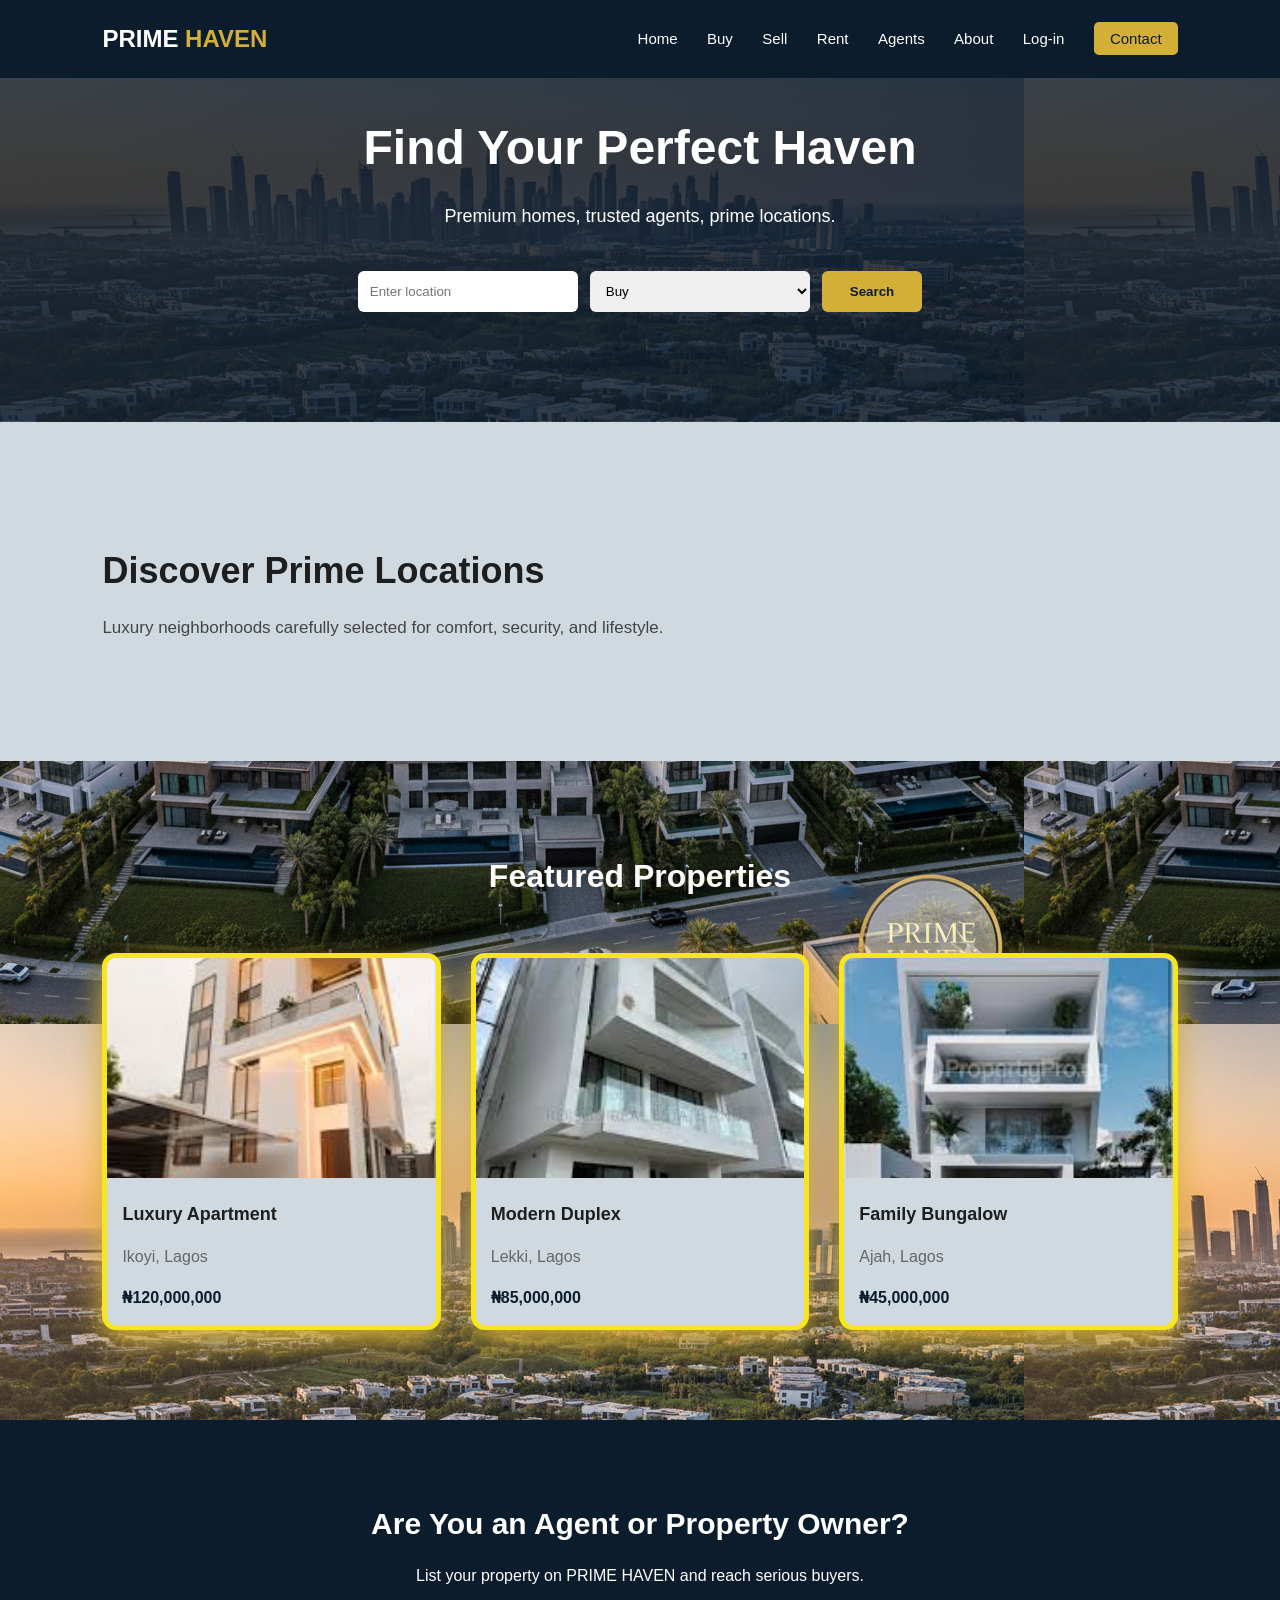
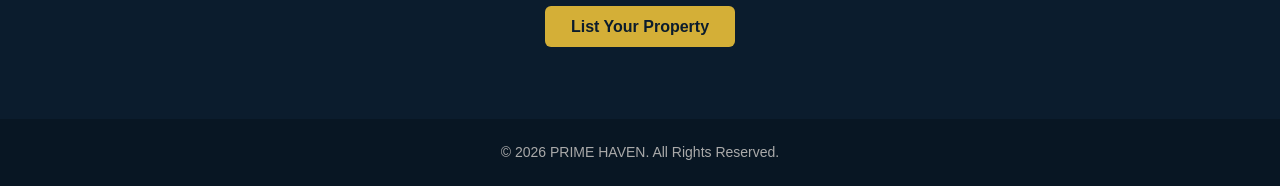
==== index.html @ c100c232 "Add files via upload" ====
<!DOCTYPE html>
<html lang="en">
<head>
    <meta charset="UTF-8">
    <meta name="viewport" content="width=device-width, initial-scale=1.0">
    <title>PRIME HAVEN | Premium Real Estate</title>
    <link rel="stylesheet" href="index.css">
</head>
<body>

<!--  HEADER / NAVBAR  -->
<header class="header">
    <div class="logo">PRIME <span>HAVEN</span></div>
    <nav class="nav">
        <a href="index.html">Home</a>
        <a href="buy.html">Buy</a>
        <a href="sell.html">Sell</a>
        <a href="rent.html">Rent</a>
        <a href="agents.html">Agents</a>
        <a href="about us.html">About</a>
        <a href="login.html">Log-in</a>
        <a href="contact.html" class="btn">Contact</a>
    </nav>
</header>

<!--  HERO SECTION  -->
<section class="hero">
    <h1>Find Your Perfect Haven</h1>
    <p>Premium homes, trusted agents, prime locations.</p>

    <div class="search-box">
        <input type="text" placeholder="Enter location">
        <select>
            <option>Buy</option>
            <option>Rent</option>
        </select>

        <button>Search</button>
    </div>
</section>

<!--  IMAGE BACKGROUND SECTION  -->
<section class="image-bg-section">
    <div class="bg-overlay"></div>

    <div class="content">
        <h2>Discover Prime Locations</h2>
        <p>Luxury neighborhoods carefully selected for comfort, security, and lifestyle.</p>
    </div>
</section>

<!--  FEATURED PROPERTIES  -->
<section class="properties">
    <h2>Featured Properties</h2>

    <div class="property-grid">
        <div class="property-card">
            <img src="[data-uri]" alt="Luxury Apartment">
            <h3>Luxury Apartment</h3>
            <p>Ikoyi, Lagos</p>
            <span class="price">₦120,000,000</span>
        </div>

        <div class="property-card">
            <img src="[data-uri]" alt="Modern Duplex">
            <h3>Modern Duplex</h3>
            <p>Lekki, Lagos</p>
            <span class="price">₦85,000,000</span>
        </div>

        <div class="property-card">
            <img src="[data-uri]" alt="Family Bungalow">
            <h3>Family Bungalow</h3>
            <p>Ajah, Lagos</p>
            <span class="price">₦45,000,000</span>
        </div>
    </div>
</section>

<!--  CALL TO ACTION  -->
<section class="cta">
    <h2>Are You an Agent or Property Owner?</h2>
    <p>List your property on PRIME HAVEN and reach serious buyers.</p>
    <a href="contact.html" class="btn">List Your Property</a>
</section>

<!--  FOOTER  -->
<footer class="footer">
    <p>© 2026 PRIME HAVEN. All Rights Reserved.</p>
</footer>

</body>
</html>
---- index.css ----
/*  RESET & GLOBAL  */
* {
    
    margin: 0;
    padding: 0;
    box-sizing: border-box;
    font-family: 'Poppins', sans-serif;
}

body {
    background: url(prime-haven-bg.png.png);
    color: #1e1e1e;
    line-height: 1.6;
}

a {
    text-decoration: none;
}

/*  HEADER / NAVBAR  */
.header {
    display: flex;
    justify-content: space-between;
    align-items: center;
    padding: 20px 8%;
    background: #0b1c2d;
    z-index: 999;
    position: fixed;
    width: 100%;
}

.logo {
    font-size: 24px;
    font-weight: 700;
    color: #ffffff;
}

.logo span {
    color: #d4af37; /* Gold accent */
}

.nav a {
    color: #ffffff;
    margin-left: 25px;
    font-size: 15px;
    transition: color 0.3s ease;
}

.nav a:hover {
    color: #d4af37;
}

.nav .btn {
    background: #d4af37;
    color: #0b1c2d;
    padding: 8px 16px;
    border-radius: 5px;
    font-weight: 500;
}

/*  HERO SECTION  */
.hero {
    padding: 110px 8%;
    background: linear-gradient(rgba(11, 28, 45, 0.8), rgba(11, 28, 45, 0.8)),
                url('https://images.unsplash.com/photo-1560185127-6ed189bf02a1');
    background-size: cover;
    background-position: center;
    text-align: center;
    color: #ffffff;
}

.hero h1 {
    font-size: 48px;
    margin-bottom: 15px;
}

.hero p {
    font-size: 18px;
    margin-bottom: 40px;
}

/*  SEARCH BOX  */
.search-box {
    display: flex;
    justify-content: center;
    gap: 12px;
    flex-wrap: wrap;
}

.search-box input,
.search-box select {
    padding: 12px;
    width: 220px;
    border-radius: 6px;
    border: none;
    outline: none;
}

.search-box button {
    padding: 12px 28px;
    background: #d4af37;
    color: #0b1c2d;
    border: none;
    border-radius: 6px;
    font-weight: 600;
    cursor: pointer;
}

/*  IMAGE BACKGROUND SECTION  */
.image-bg-section {
    position: relative;
    background: url('images/prime-haven-bg.png') center/cover no-repeat;
    padding: 120px 8%;
}

.image-bg-section .bg-overlay {
    position: absolute;
    inset: 0;
    background: #d1d9e0;
}

.image-bg-section .content {
    position: relative;
    z-index: 2;
    max-width: 700px;
}

.image-bg-section h2 {
    font-size: 36px;
    margin-bottom: 15px;
}

.image-bg-section p {
    font-size: 17px;
    color: #444;
}

/*  PROPERTIES SECTION  */
.properties {
    padding: 90px 8%;
}

.properties h2 {
    text-align: center;
    font-size: 32px;
    color: snow;
    margin-bottom: 50px;
}

.property-grid {
    display: grid;
    grid-template-columns: repeat(auto-fit, minmax(280px, 1fr));
    gap: 30px;
}

.property-card {
    background: #d1d9e0;
    border-radius: 14px;
    border: solid 5px;
    border-color: #f5e61d;
    overflow: hidden;
    box-shadow: 0 12px 30px #d4af37;
    transition: transform 0.3s ease;
}

.property-card:hover {
    transform: translateY(-10px);
}

.property-card img {
    width: 100%;
    height: 220px;
    object-fit: cover;
}

.property-card h3 {
    padding: 15px;
    font-size: 18px;
}

.property-card p {
    padding: 0 15px;
    color: #666;
}

.property-card .price {
    display: block;
    padding: 15px;
    font-weight: 700;
    color: #0b1c2d;
}

/*  CALL TO ACTION  */
.cta {
    background: #0b1c2d;
    color: #ffffff;
    text-align: center;
    padding: 80px 8%;
}

.cta h2 {
    font-size: 30px;
    margin-bottom: 15px;
}

.cta p {
    margin-bottom: 25px;
}

.cta .btn {
    background: #d4af37;
    color: #0b1c2d;
    padding: 12px 26px;
    border-radius: 6px;
    font-weight: 600;
}

/*  FOOTER  */
.footer {
    background: #081623;
    color: #aaa;
    text-align: center;
    padding: 22px;
    font-size: 14px;
}

/*  RESPONSIVE  */
@media (max-width: 768px) {
    .header {
        flex-direction: column;
        gap: 15px;
    }

    .hero h1 {
        font-size: 36px;
    }

    .image-bg-section h2 {
        font-size: 28px;
    }
}

html {
    scroll-behavior: smooth;
}

.fade-in {
    opacity: 0;
    transform: translateY(20px);
    transition: all 0.8s ease;
}

.fade-in.show {
    opacity: 1;
    transform: translateY(0);
}
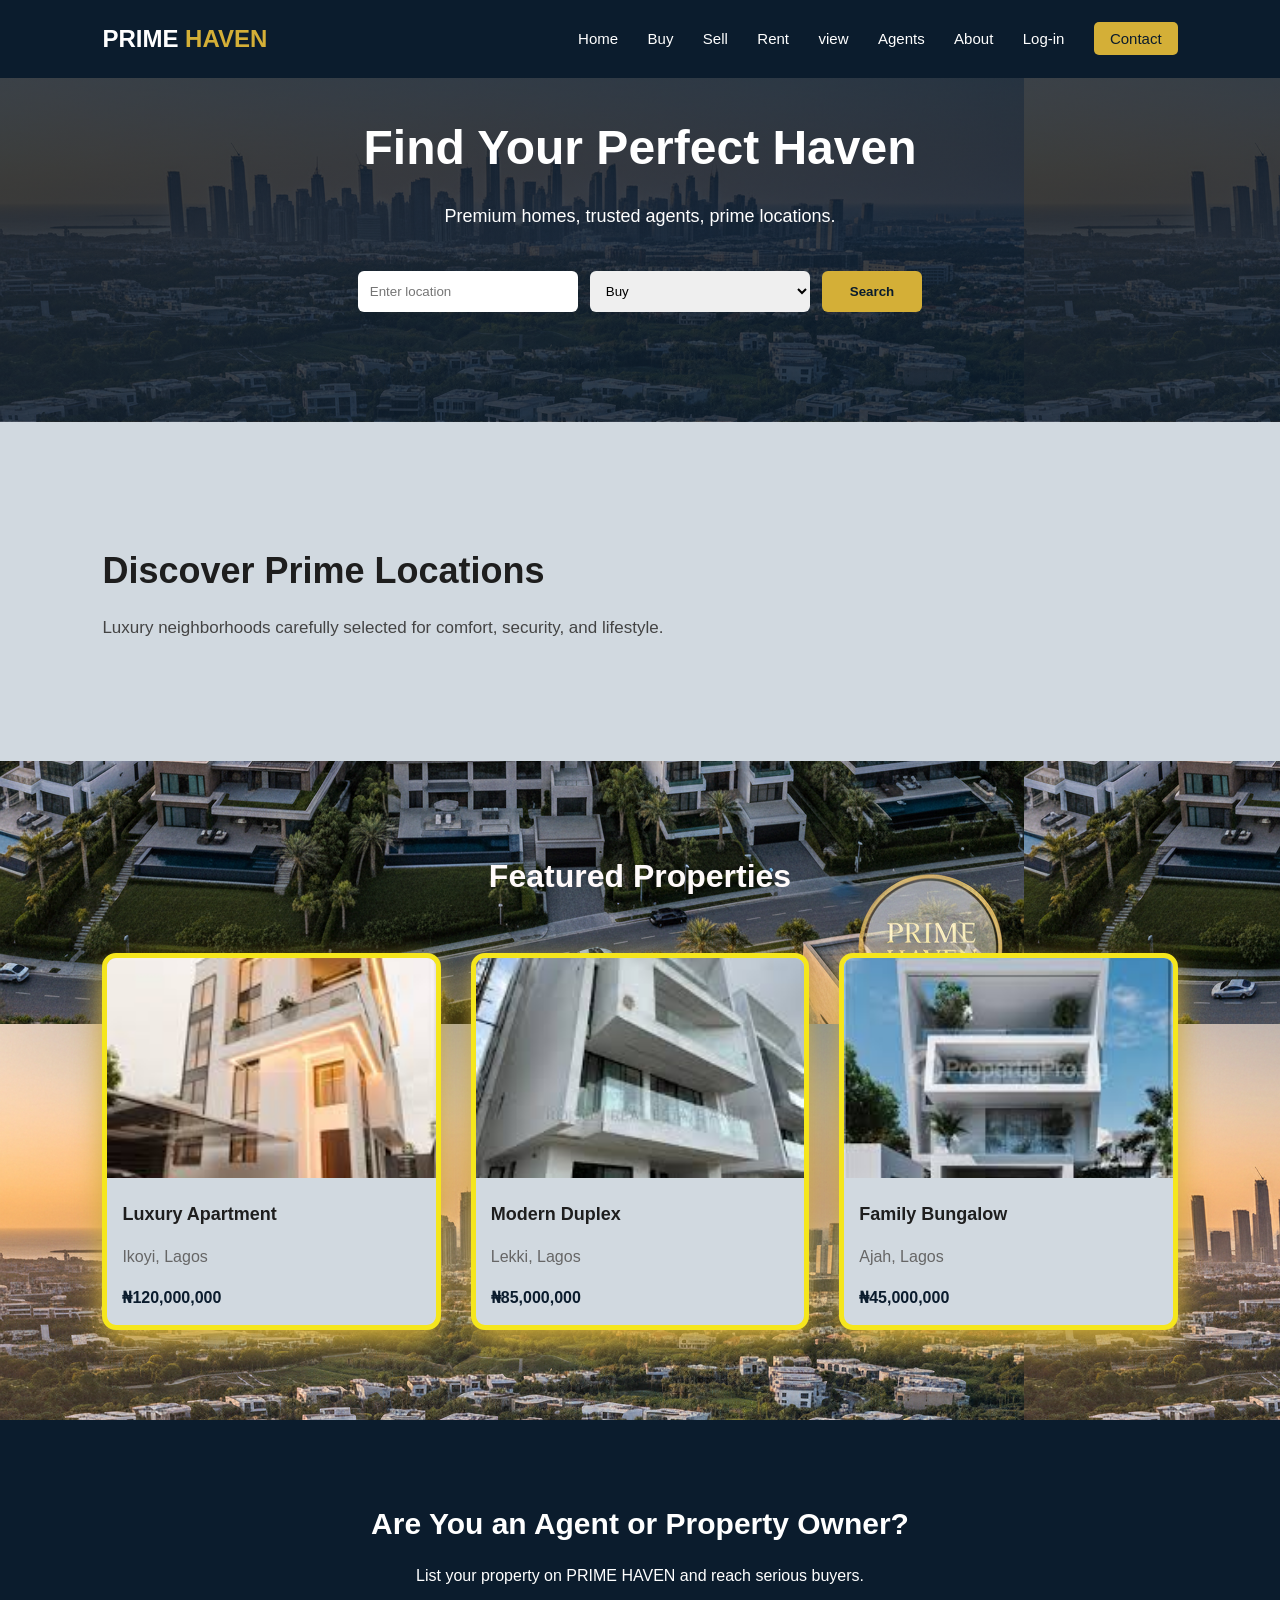
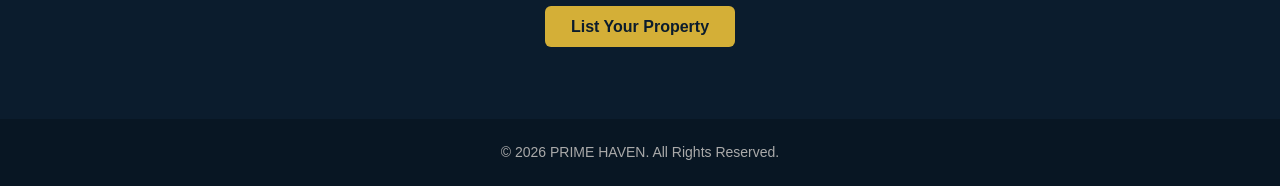
==== commit 0204d5bc: "Update print statement from 'Hello' to 'Goodbye'" ====
--- a/index.html
+++ b/index.html
@@ -16,6 +16,7 @@
         <a href="buy.html">Buy</a>
         <a href="sell.html">Sell</a>
         <a href="rent.html">Rent</a>
+        <a href="virtual tour.html">view</a>
         <a href="agents.html">Agents</a>
         <a href="about us.html">About</a>
         <a href="login.html">Log-in</a>
@@ -90,4 +91,5 @@
 </footer>
 
 </body>
-</html>+
+</html>
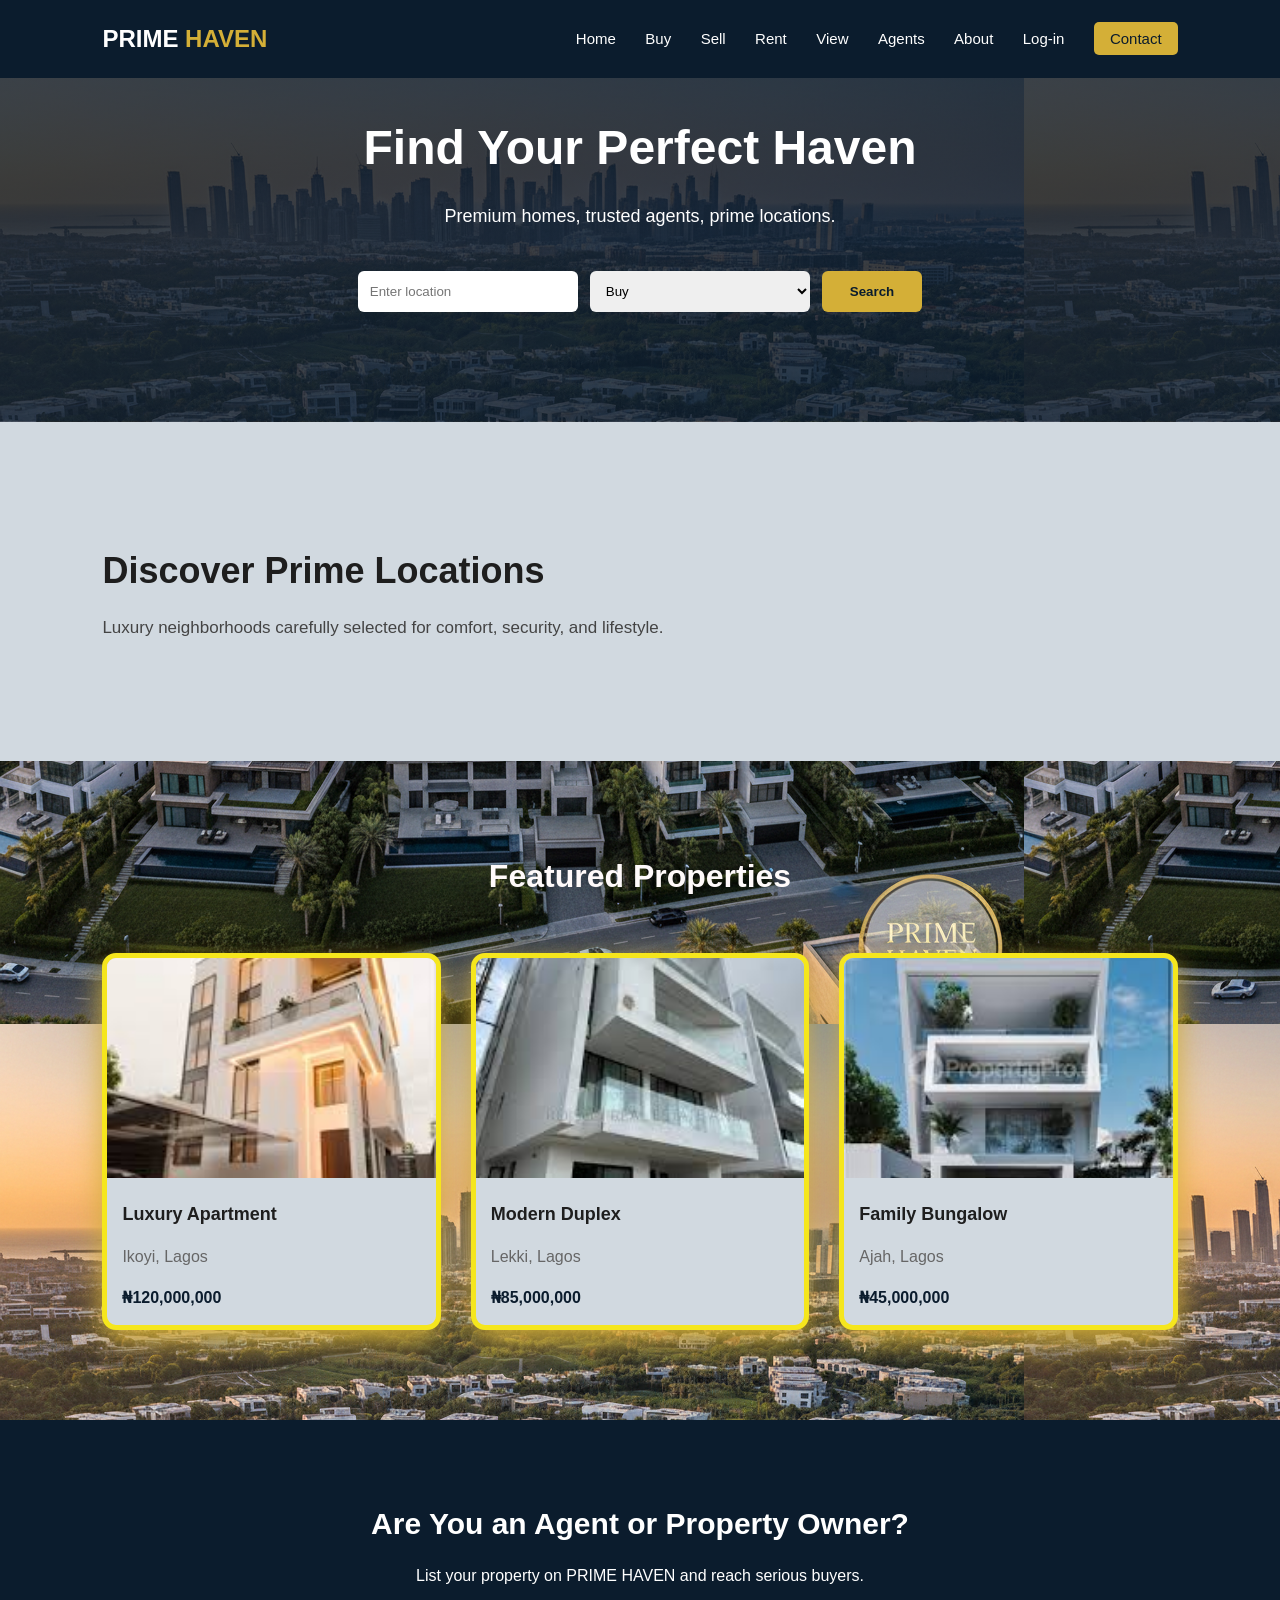
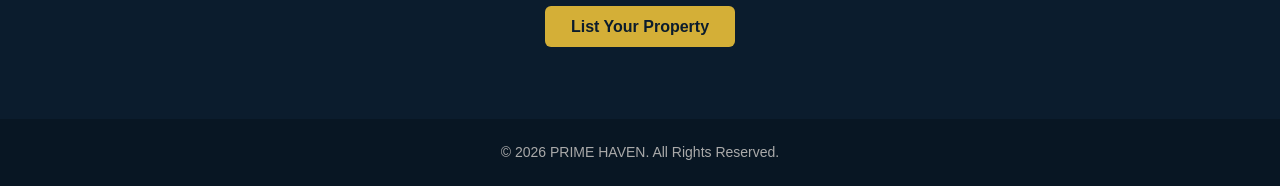
==== commit affa6a2c: "Update print statement from 'Hello' to 'Goodbye'" ====
--- a/index.html
+++ b/index.html
@@ -16,7 +16,7 @@
         <a href="buy.html">Buy</a>
         <a href="sell.html">Sell</a>
         <a href="rent.html">Rent</a>
-        <a href="virtual tour.html">view</a>
+        <a href="Virtual tour .html">View</a>
         <a href="agents.html">Agents</a>
         <a href="about us.html">About</a>
         <a href="login.html">Log-in</a>
@@ -93,3 +93,6 @@
 </body>
 
 </html>
+
+
+
